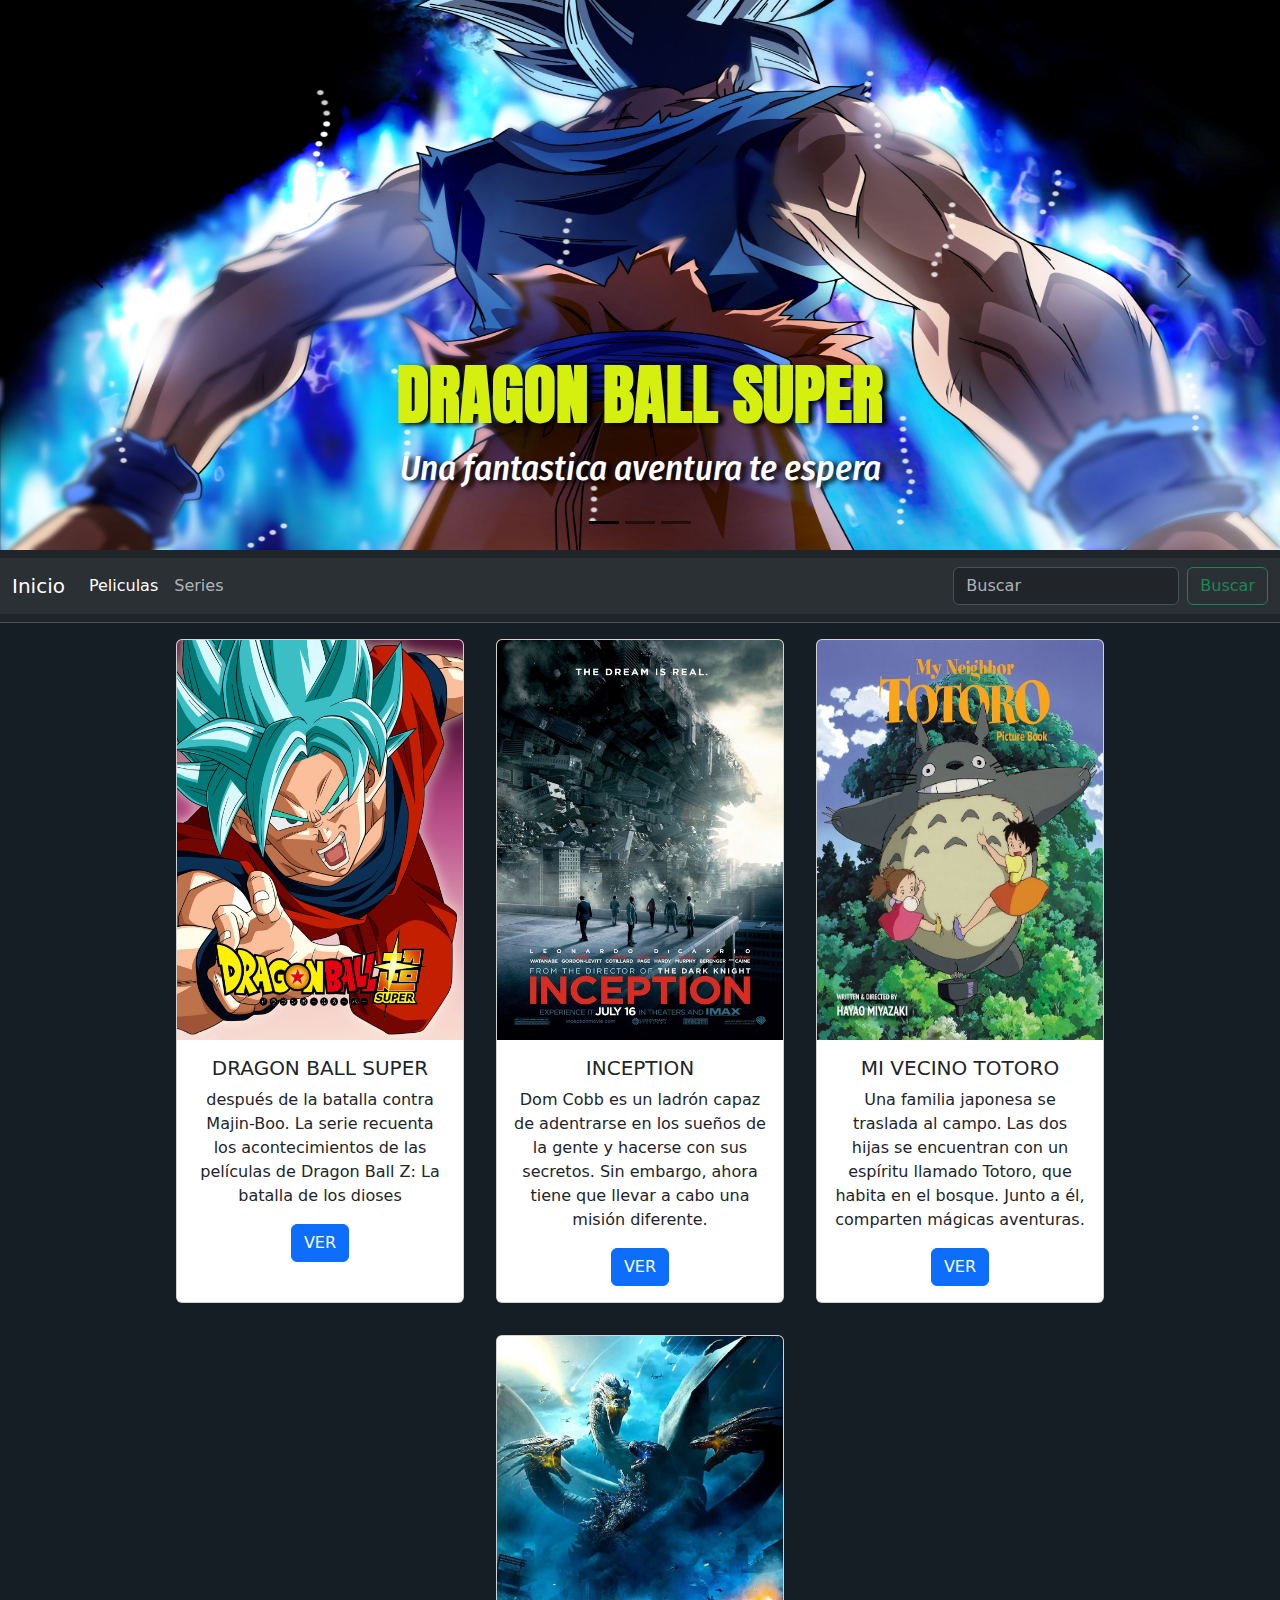
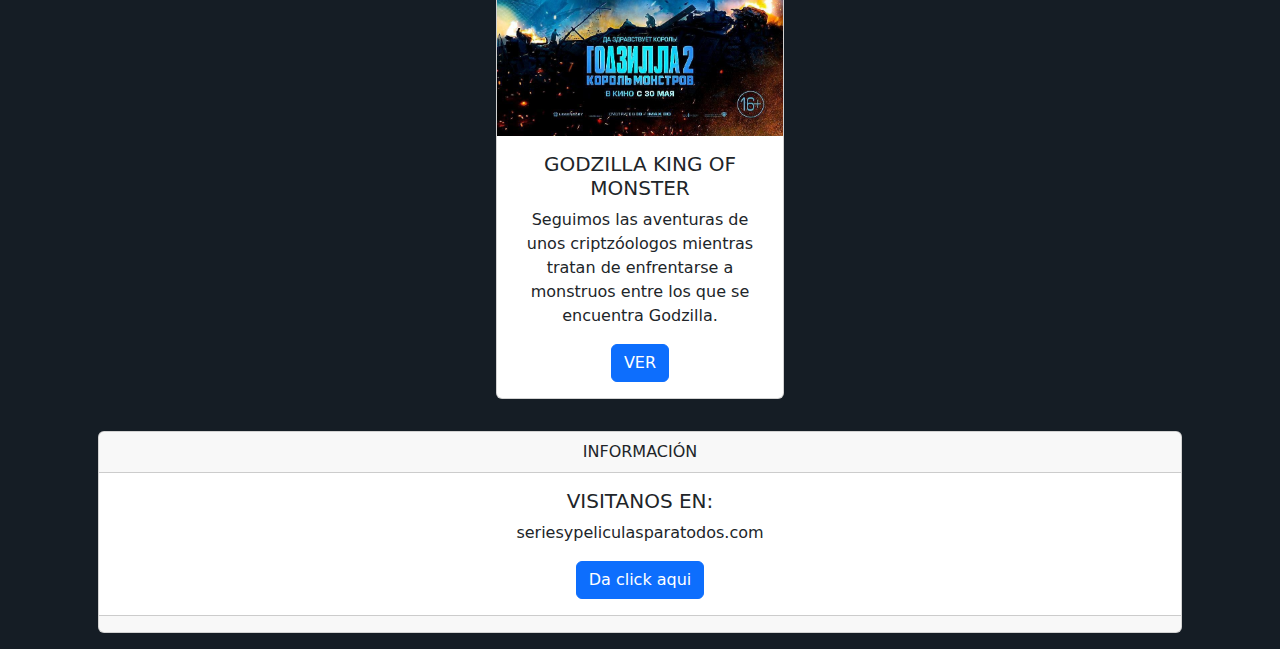
==== index.html @ 7d8bba99 "commit inicial" ====
<!DOCTYPE html>
<html lang="es">
<head>
    <meta charset="UTF-8">
    <meta name="viewport" content="width=device-width, initial-scale=1.0">
    <link href="https://cdn.jsdelivr.net/npm/bootstrap@5.3.3/dist/css/bootstrap.min.css" rel="stylesheet" integrity="sha384-QWTKZyjpPEjISv5WaRU9OFeRpok6YctnYmDr5pNlyT2bRjXh0JMhjY6hW+ALEwIH" crossorigin="anonymous">
    <link rel="preconnect" href="https://fonts.googleapis.com">
    <link rel="preconnect" href="https://fonts.gstatic.com" crossorigin>
    <link href="https://fonts.googleapis.com/css2?family=Anton&display=swap" rel="stylesheet">
    <link rel="preconnect" href="https://fonts.googleapis.com">
    <link rel="preconnect" href="https://fonts.gstatic.com" crossorigin>
    <link href="https://fonts.googleapis.com/css2?family=Fira+Sans+Condensed:ital,wght@0,100;0,200;0,300;0,400;0,500;0,600;0,700;0,800;0,900;1,100;1,200;1,300;1,400;1,500;1,600;1,700;1,800;1,900&display=swap" rel="stylesheet">
    <link rel="stylesheet" href="css/style.css">
    <title>Document</title>
</head>
<body>
    <header id="carouselExampleDark" class="carousel carousel-dark slide">
        <div class="carousel-indicators">
          <button type="button" data-bs-target="#carouselExampleDark" data-bs-slide-to="0" class="active" aria-current="true" aria-label="Slide 1"></button>
          <button type="button" data-bs-target="#carouselExampleDark" data-bs-slide-to="1" aria-label="Slide 2"></button>
          <button type="button" data-bs-target="#carouselExampleDark" data-bs-slide-to="2" aria-label="Slide 3"></button>
        </div>
        <div class="carousel-inner">
          <div class="carousel-item active" data-bs-interval="10000">
            <img src="assets/img/dragon-ball.jpg" class="d-block" alt="dragon-ball">
            <div class="carousel-caption d-none d-md-block">
              <h1 class="carousel-text">DRAGON BALL SUPER</h1>
              <p  class="carousel-text2">Una fantastica aventura te espera</p>
            </div>
          </div>
          <div class="carousel-item" data-bs-interval="2000">
            <img src="assets/img/inception.jpg" class="d-block" alt="inception">
            <div class="carousel-caption d-none d-md-block">
              <h1 class="carousel-text">EL ORIGEN</h1>
              <p class="carousel-text2">Asegurate de no estar viviendo dentro de un sueño</p>
            </div>
          </div>
          <div class="carousel-item">
            <img src="assets/img/totoro.jpg" class="d-block" alt="totoro">
            <div class="carousel-caption d-none d-md-block">
              <h1 class="carousel-text">TOTORO</h1>
              <p class="carousel-text2">Tu amigable vecino totoro</p>
            </div>
          </div>
        </div>
        <button class="carousel-control-prev" type="button" data-bs-target="#carouselExampleDark" data-bs-slide="prev">
          <span class="carousel-control-prev-icon" aria-hidden="true"></span>
          <span class="visually-hidden">Previous</span>
        </button>
        <button class="carousel-control-next" type="button" data-bs-target="#carouselExampleDark" data-bs-slide="next">
          <span class="carousel-control-next-icon" aria-hidden="true"></span>
          <span class="visually-hidden">Next</span>
        </button>
    </header>
    <nav class="navbar bg-dark border-bottom border-body" data-bs-theme="dark">
      <nav class="navbar navbar-expand-lg bg-body-tertiary">
        <div class="container-fluid">
          <button class="navbar-toggler" type="button" data-bs-toggle="collapse" data-bs-target="#navbarTogglerDemo01" aria-controls="navbarTogglerDemo01" aria-expanded="false" aria-label="Toggle navigation">
            <span class="navbar-toggler-icon"></span>
          </button>
          <div class="collapse navbar-collapse" id="navbarTogglerDemo01">
            <a class="navbar-brand" href="#">Inicio</a>
            <ul class="navbar-nav me-auto mb-2 mb-lg-0">
              <li class="nav-item">
                <a class="nav-link active" aria-current="page" href="#">Peliculas</a>
              </li>
              <li class="nav-item">
                <a class="nav-link" href="#">Series</a>
              </li>
            </ul>
            <form class="d-flex" role="search">
              <input class="form-control me-2" type="search" placeholder="Buscar" aria-label="Search">
              <button class="btn btn-outline-success" type="submit">Buscar</button>
            </form>
          </div>
        </div>
      </nav>
    </nav>
    <main class="container">
      <div class="card" style="width: 18rem;">
        <img src="assets/img/dbsuper.jpg" class="card-img-top" alt="dragon-ball-super">
        <div class="card-body">
          <h5 class="card-title">DRAGON BALL SUPER</h5>
          <p class="card-text">después de la batalla contra Majin-Boo. La serie recuenta los acontecimientos de las películas de Dragon Ball Z: La batalla de los dioses</p>
          <a href="#" class="btn btn-primary">VER</a>
        </div>
      </div>
      <div class="card" style="width: 18rem;">
        <img src="assets/img/origen.jpg" class="card-img-top" alt="el-origen">
        <div class="card-body">
          <h5 class="card-title">INCEPTION</h5>
          <p class="card-text">Dom Cobb es un ladrón capaz de adentrarse en los sueños de la gente y hacerse con sus secretos. Sin embargo, ahora tiene que llevar a cabo una misión diferente.</p>
          <a href="#" class="btn btn-primary">VER</a>
        </div>
      </div>
      <div class="card" style="width: 18rem;">
        <img src="assets/img/totoro1.jpg" class="card-img-top" alt="totoro">
        <div class="card-body">
          <h5 class="card-title">MI VECINO TOTORO</h5>
          <p class="card-text">Una familia japonesa se traslada al campo. Las dos hijas se encuentran con un espíritu llamado Totoro, que habita en el bosque. Junto a él, comparten mágicas aventuras.</p>
          <a href="#" class="btn btn-primary">VER</a>
        </div>
      </div>
      <div class="card" style="width: 18rem;">
        <img src="assets/img/godzilla.jpg" class="card-img-top" alt="godzilla">
        <div class="card-body">
          <h5 class="card-title">GODZILLA KING OF MONSTER</h5>
          <p class="card-text">Seguimos las aventuras de unos criptzóologos mientras tratan de enfrentarse a monstruos entre los que se encuentra Godzilla.</p>
          <a href="#" class="btn btn-primary">VER</a>
        </div>
      </div>
    </main>
    <footer class="container-sm">
      <div class="card text-center">
        <div class="card-header">INFORMACIÓN</div>
        <div class="card-body">
          <h5 class="card-title">VISITANOS EN:</h5>
          <p class="card-text">seriesypeliculasparatodos.com</p>
          <a href="#" class="btn btn-primary">Da click aqui</a>
        </div>
        <div class="card-footer text-body-secondary">
        </div>
      </div>
    </footer>
      <script src="https://cdn.jsdelivr.net/npm/bootstrap@5.3.3/dist/js/bootstrap.bundle.min.js" integrity="sha384-YvpcrYf0tY3lHB60NNkmXc5s9fDVZLESaAA55NDzOxhy9GkcIdslK1eN7N6jIeHz" crossorigin="anonymous"></script>
</body>
</html>
---- css/style.css ----
.carousel-inner {
  height: 100%;
}

body {
  background-color: #151d25;
}

.d-block {
  width: 100%;
  height: 550px;
}

.carousel-text {
  font-family: "Anton", sans-serif;
  font-weight: 800;
  font-style: normal;
  color: #d5ef0f;
  text-shadow: 5px 2px 5px #000000;
  font-size: 65px;
}

.carousel-text2 {
  font-family: "Fira Sans Condensed", sans-serif;
  font-weight: 500;
  font-style: italic;
  font-size: 35px;
  color: #ffffff;
  text-shadow: 5px 2px 5px #000000;
}

.container-fluid {
  display: flex;
  justify-content: space-around;
}

.navbar {
  display: block;
}

.container {
  display: flex;
  flex-wrap: wrap;
  justify-content: center;
}

.card-img-top {
  width: 100%;
  height: 400px;
}

.card {
  text-align: center;
  margin: 1rem;
}

.btn:hover {
  background-color: #750404;
  border-color: #750404;
}/*# sourceMappingURL=style.css.map */
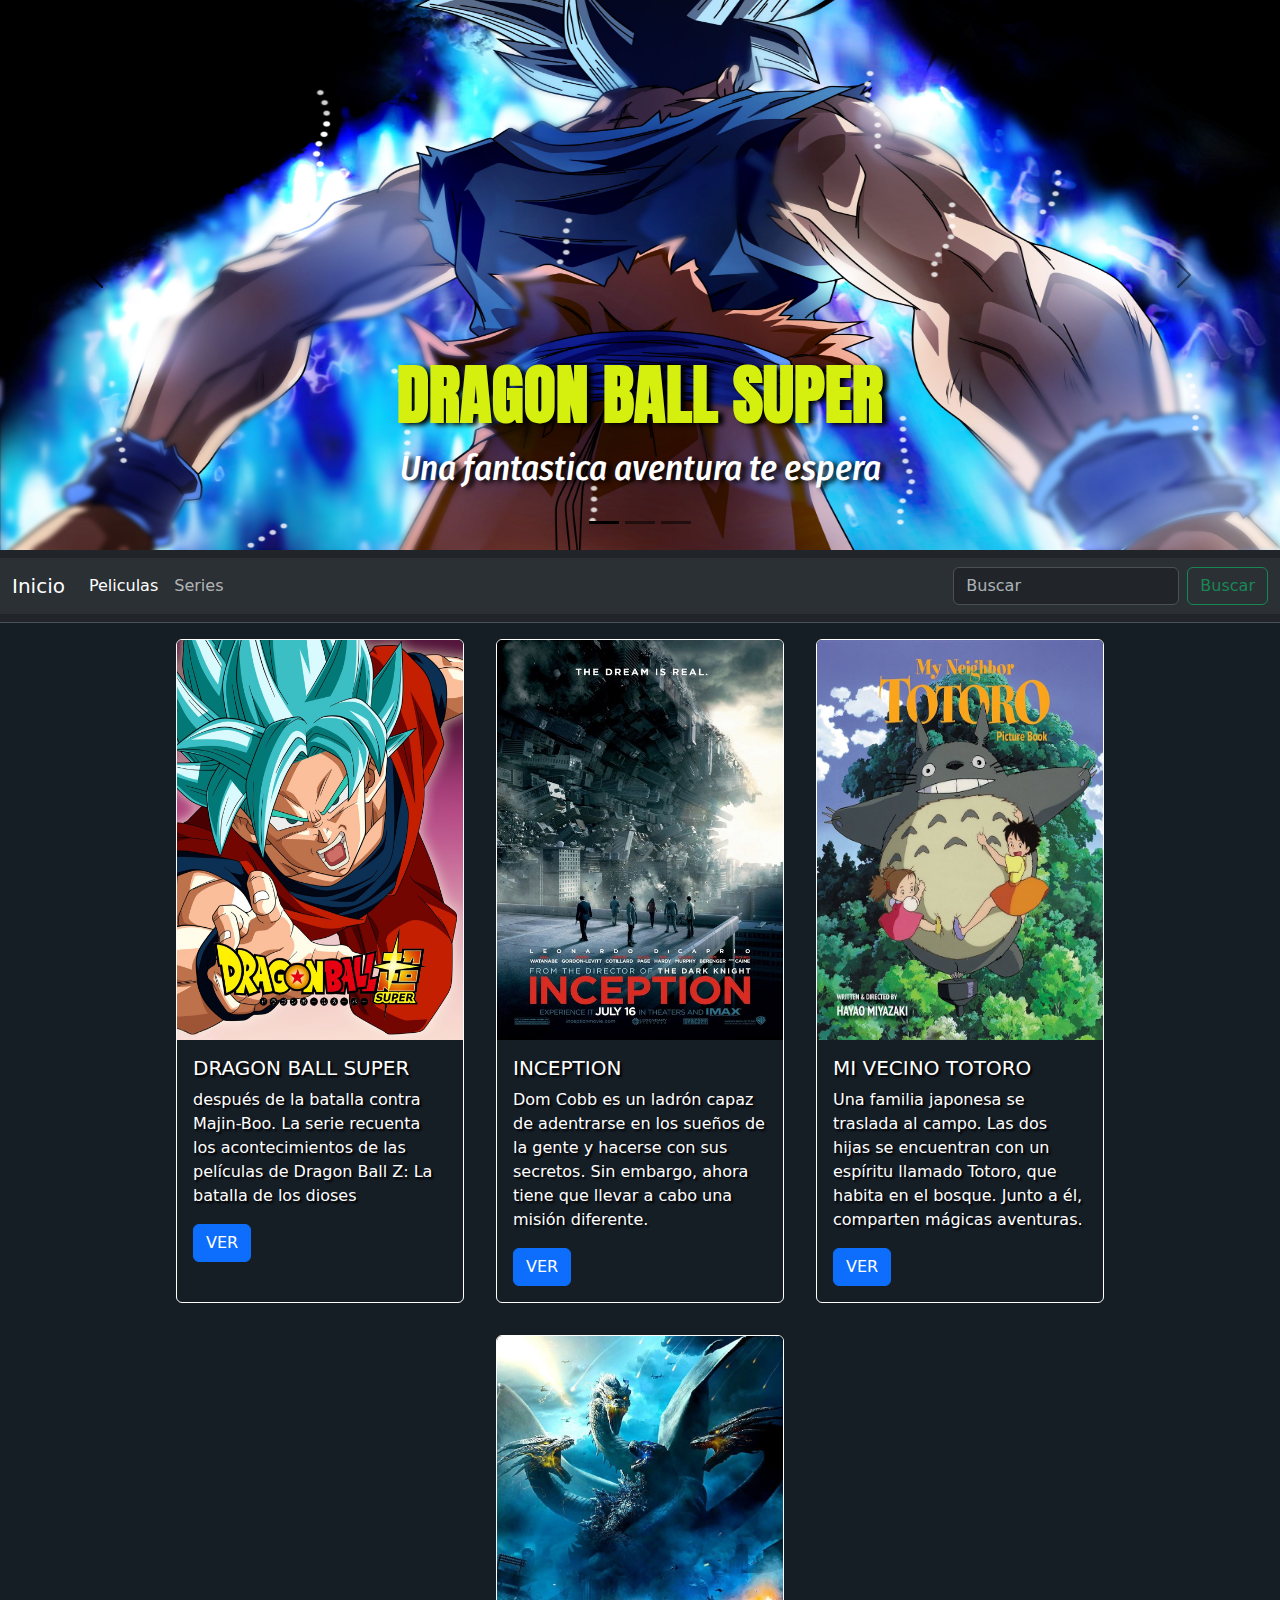
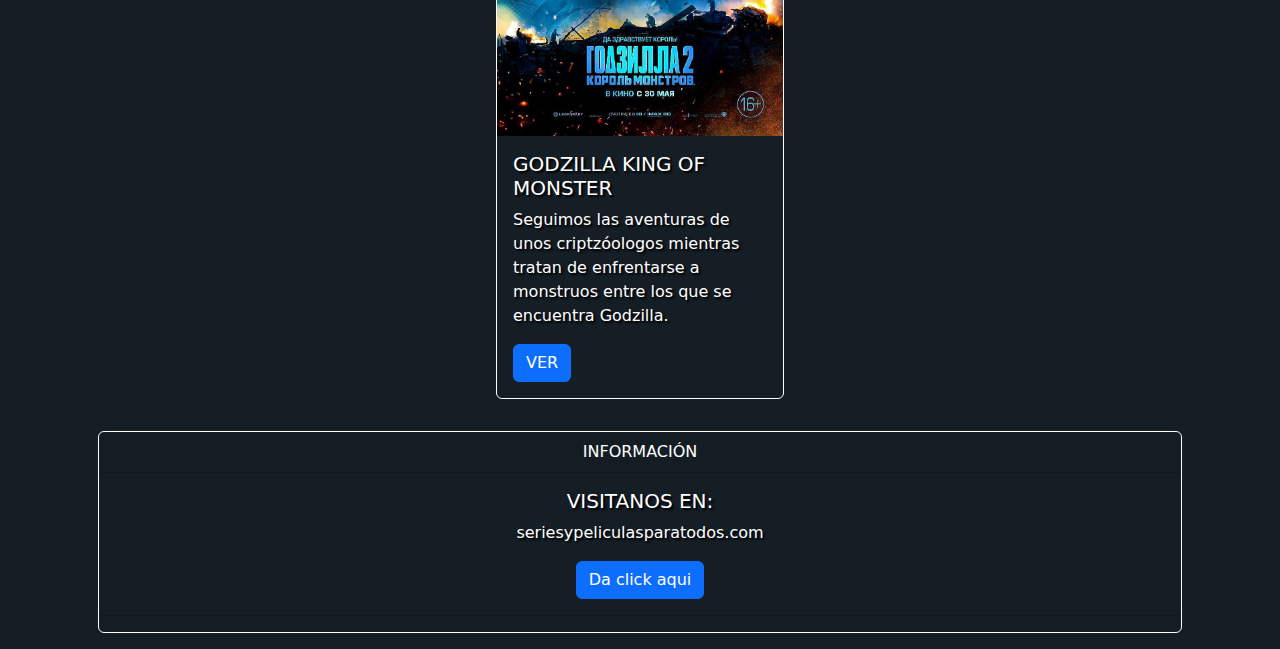
==== commit bd49ef31: "rama4" ====
--- a/index.html
+++ b/index.html
@@ -59,13 +59,13 @@
             <span class="navbar-toggler-icon"></span>
           </button>
           <div class="collapse navbar-collapse" id="navbarTogglerDemo01">
-            <a class="navbar-brand" href="#">Inicio</a>
+            <a class="navbar-brand" href="index.html">Inicio</a>
             <ul class="navbar-nav me-auto mb-2 mb-lg-0">
               <li class="nav-item">
-                <a class="nav-link active" aria-current="page" href="#">Peliculas</a>
+                <a class="nav-link active" aria-current="page" href="peliculas.html">Peliculas</a>
               </li>
               <li class="nav-item">
-                <a class="nav-link" href="#">Series</a>
+                <a class="nav-link" href="series.html">Series</a>
               </li>
             </ul>
             <form class="d-flex" role="search">
@@ -82,7 +82,7 @@
         <div class="card-body">
           <h5 class="card-title">DRAGON BALL SUPER</h5>
           <p class="card-text">después de la batalla contra Majin-Boo. La serie recuenta los acontecimientos de las películas de Dragon Ball Z: La batalla de los dioses</p>
-          <a href="#" class="btn btn-primary">VER</a>
+          <a href="dragon ball.html" class="btn btn-primary">VER</a>
         </div>
       </div>
       <div class="card" style="width: 18rem;">
@@ -90,7 +90,7 @@
         <div class="card-body">
           <h5 class="card-title">INCEPTION</h5>
           <p class="card-text">Dom Cobb es un ladrón capaz de adentrarse en los sueños de la gente y hacerse con sus secretos. Sin embargo, ahora tiene que llevar a cabo una misión diferente.</p>
-          <a href="#" class="btn btn-primary">VER</a>
+          <a href="inception.html" class="btn btn-primary">VER</a>
         </div>
       </div>
       <div class="card" style="width: 18rem;">
@@ -98,7 +98,7 @@
         <div class="card-body">
           <h5 class="card-title">MI VECINO TOTORO</h5>
           <p class="card-text">Una familia japonesa se traslada al campo. Las dos hijas se encuentran con un espíritu llamado Totoro, que habita en el bosque. Junto a él, comparten mágicas aventuras.</p>
-          <a href="#" class="btn btn-primary">VER</a>
+          <a href="totoro.html" class="btn btn-primary">VER</a>
         </div>
       </div>
       <div class="card" style="width: 18rem;">
@@ -106,7 +106,7 @@
         <div class="card-body">
           <h5 class="card-title">GODZILLA KING OF MONSTER</h5>
           <p class="card-text">Seguimos las aventuras de unos criptzóologos mientras tratan de enfrentarse a monstruos entre los que se encuentra Godzilla.</p>
-          <a href="#" class="btn btn-primary">VER</a>
+          <a href="godzilla.html" class="btn btn-primary">VER</a>
         </div>
       </div>
     </main>
--- a/css/style.css
+++ b/css/style.css
@@ -50,11 +50,18 @@
 }
 
 .card {
-  text-align: center;
+  text-align: start;
   margin: 1rem;
+  background-color: #151d25;
+  color: #ffffff;
+  border-color: #ffffff;
 }
 
 .btn:hover {
   background-color: #750404;
   border-color: #750404;
+}
+
+.card-title, .card-text {
+  text-shadow: 2px 2px 2px #000000;
 }/*# sourceMappingURL=style.css.map */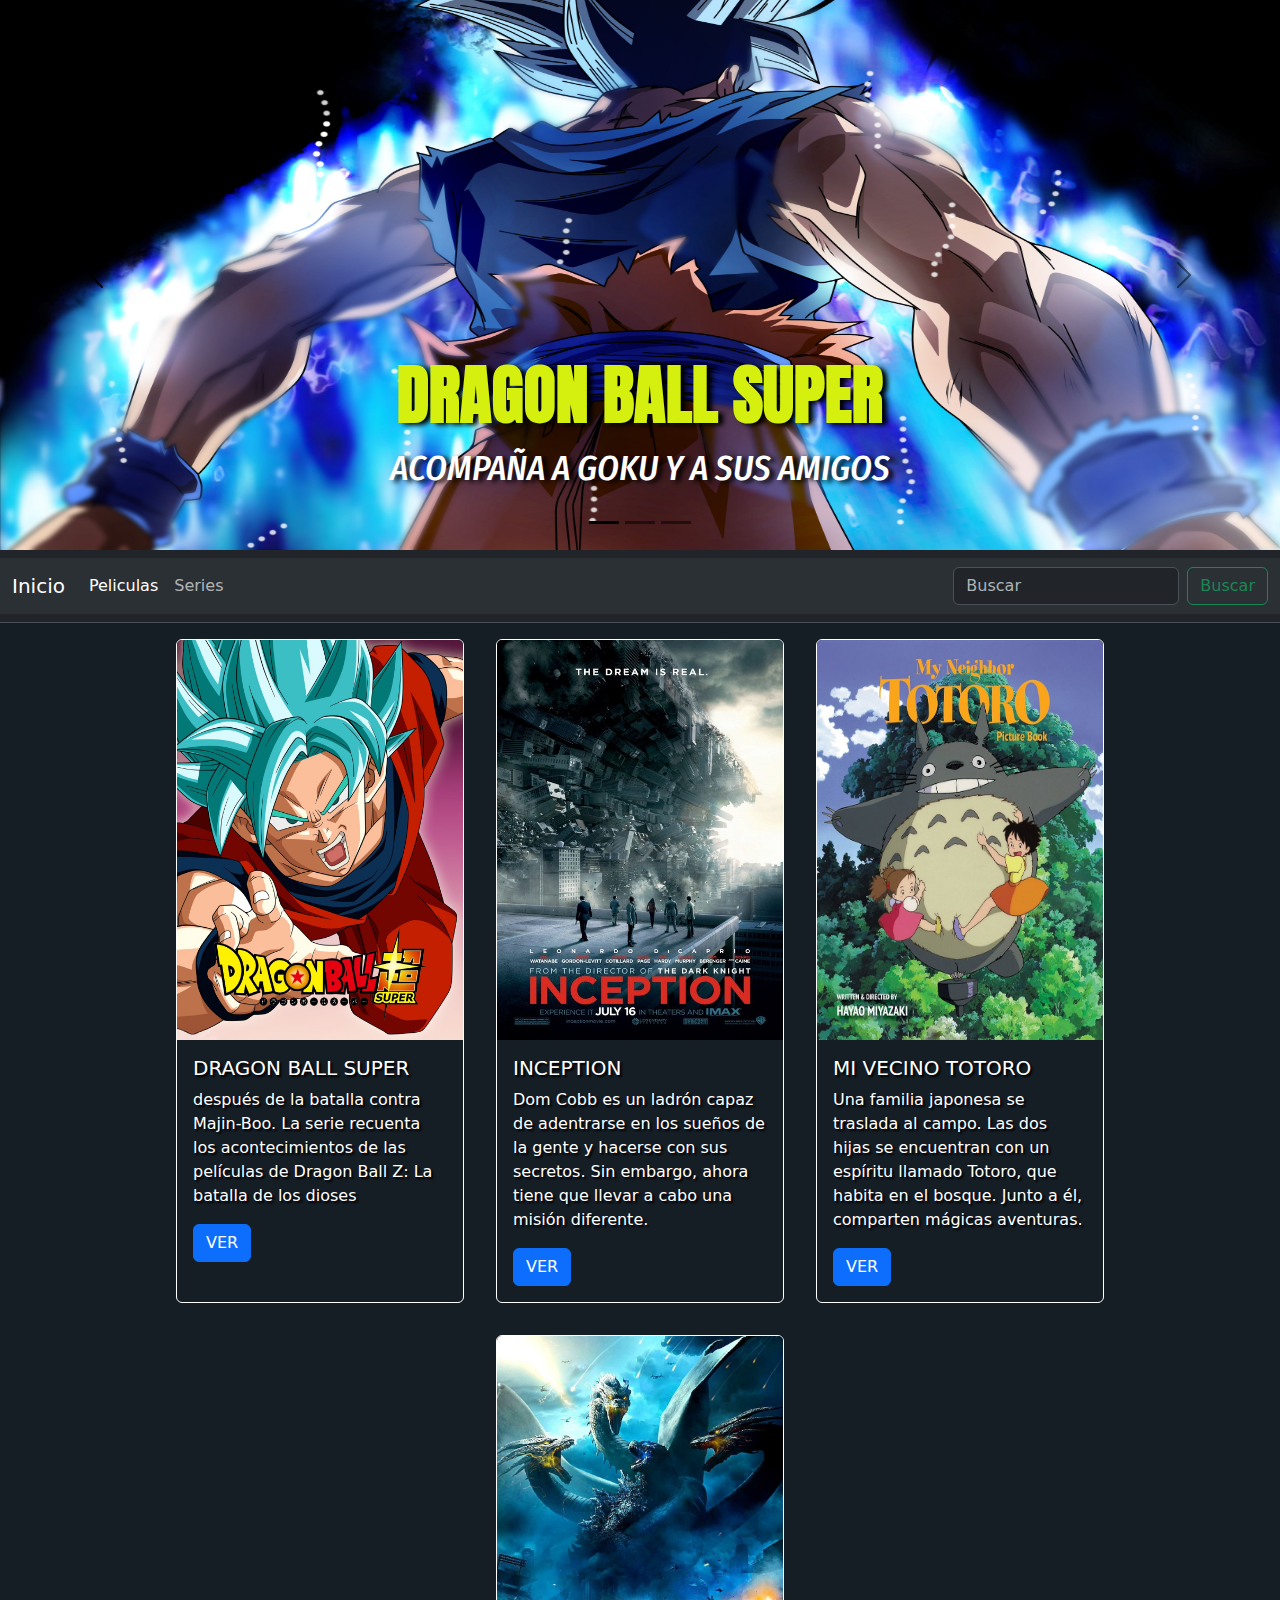
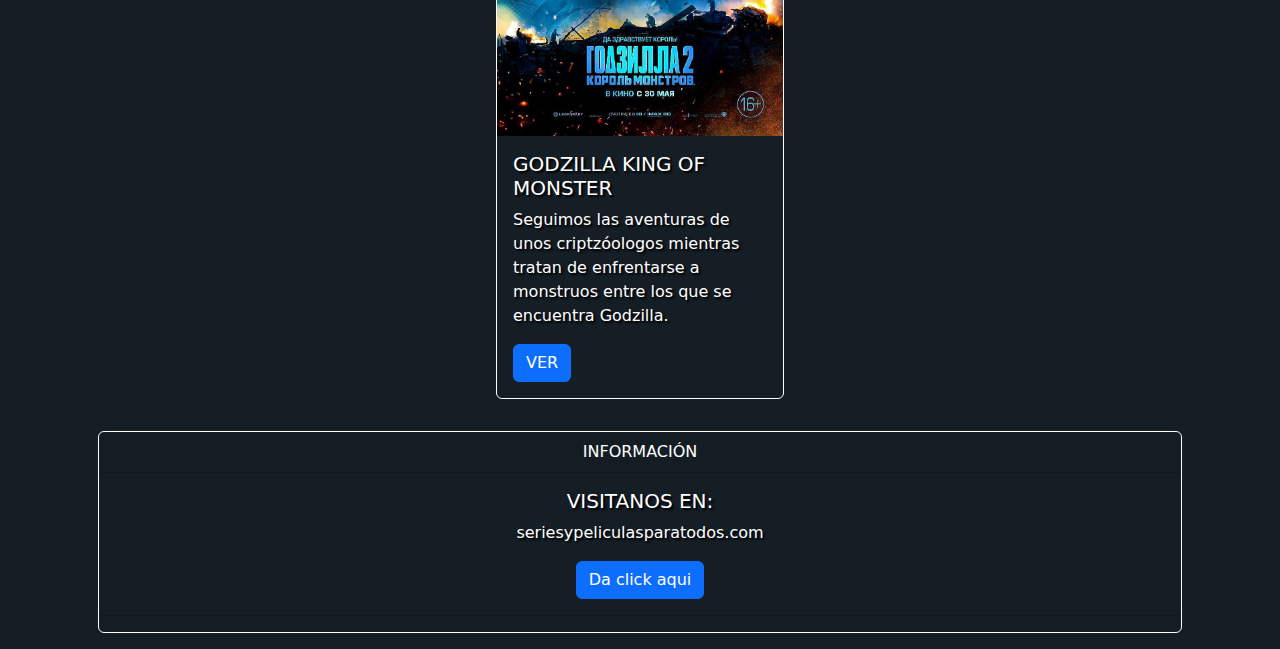
==== commit 778bf012: "Update index.html" ====
--- a/index.html
+++ b/index.html
@@ -25,7 +25,7 @@
             <img src="assets/img/dragon-ball.jpg" class="d-block" alt="dragon-ball">
             <div class="carousel-caption d-none d-md-block">
               <h1 class="carousel-text">DRAGON BALL SUPER</h1>
-              <p  class="carousel-text2">Una fantastica aventura te espera</p>
+              <p  class="carousel-text2">ACOMPAÑA A GOKU Y A SUS AMIGOS</p>
             </div>
           </div>
           <div class="carousel-item" data-bs-interval="2000">
@@ -124,4 +124,4 @@
     </footer>
       <script src="https://cdn.jsdelivr.net/npm/bootstrap@5.3.3/dist/js/bootstrap.bundle.min.js" integrity="sha384-YvpcrYf0tY3lHB60NNkmXc5s9fDVZLESaAA55NDzOxhy9GkcIdslK1eN7N6jIeHz" crossorigin="anonymous"></script>
 </body>
-</html>+</html>
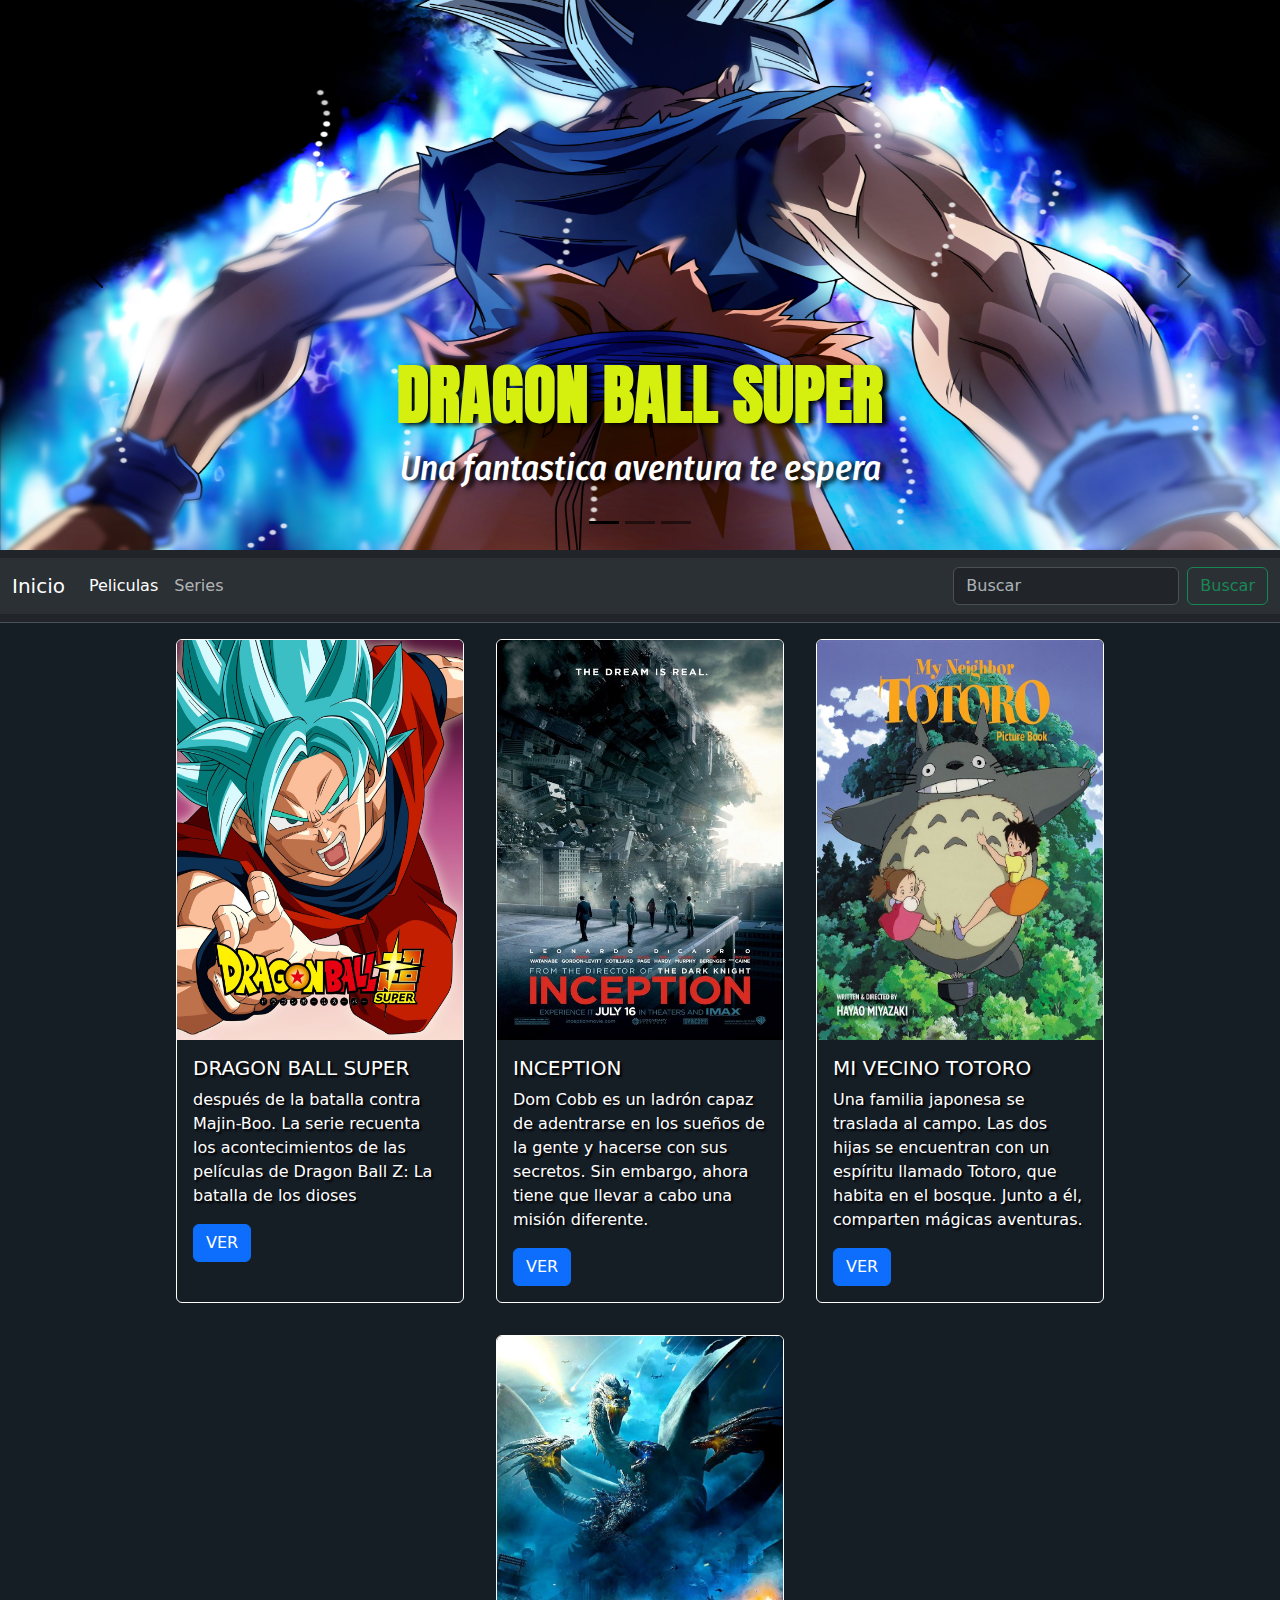
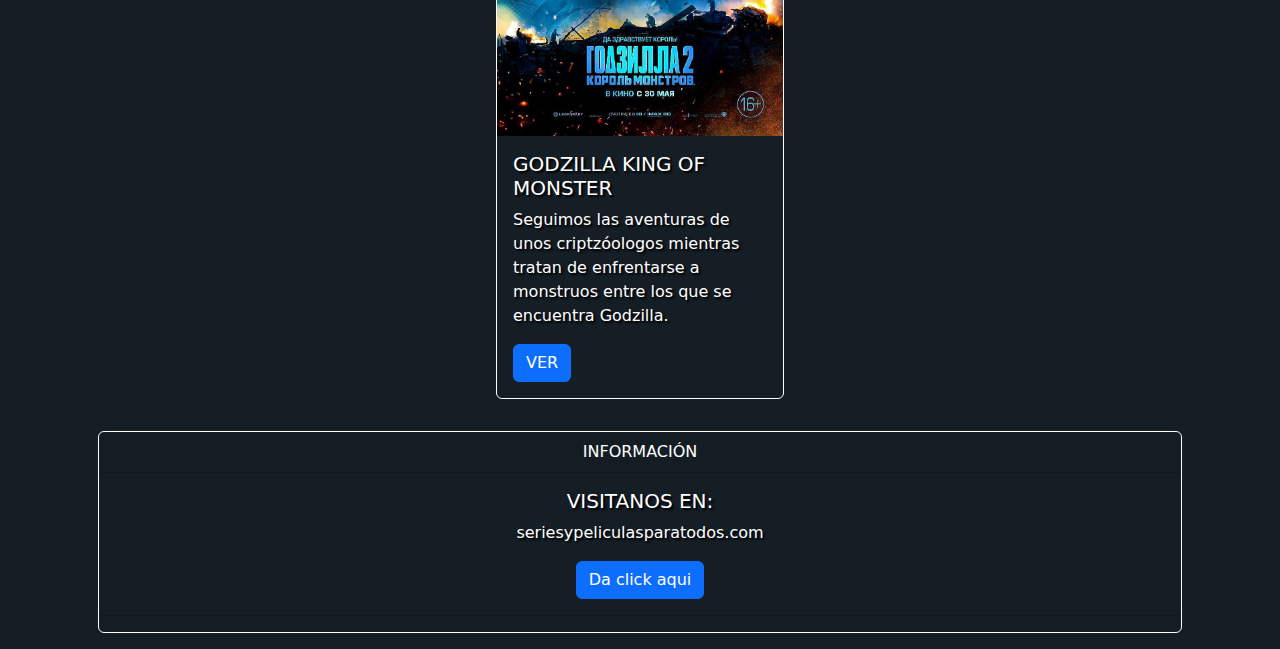
==== commit 5effa1da: "Update index.html" ====
--- a/index.html
+++ b/index.html
@@ -25,7 +25,7 @@
             <img src="assets/img/dragon-ball.jpg" class="d-block" alt="dragon-ball">
             <div class="carousel-caption d-none d-md-block">
               <h1 class="carousel-text">DRAGON BALL SUPER</h1>
-              <p  class="carousel-text2">ACOMPAÑA A GOKU Y A SUS AMIGOS</p>
+              <p  class="carousel-text2">Una fantastica aventura te espera</p>
             </div>
           </div>
           <div class="carousel-item" data-bs-interval="2000">
